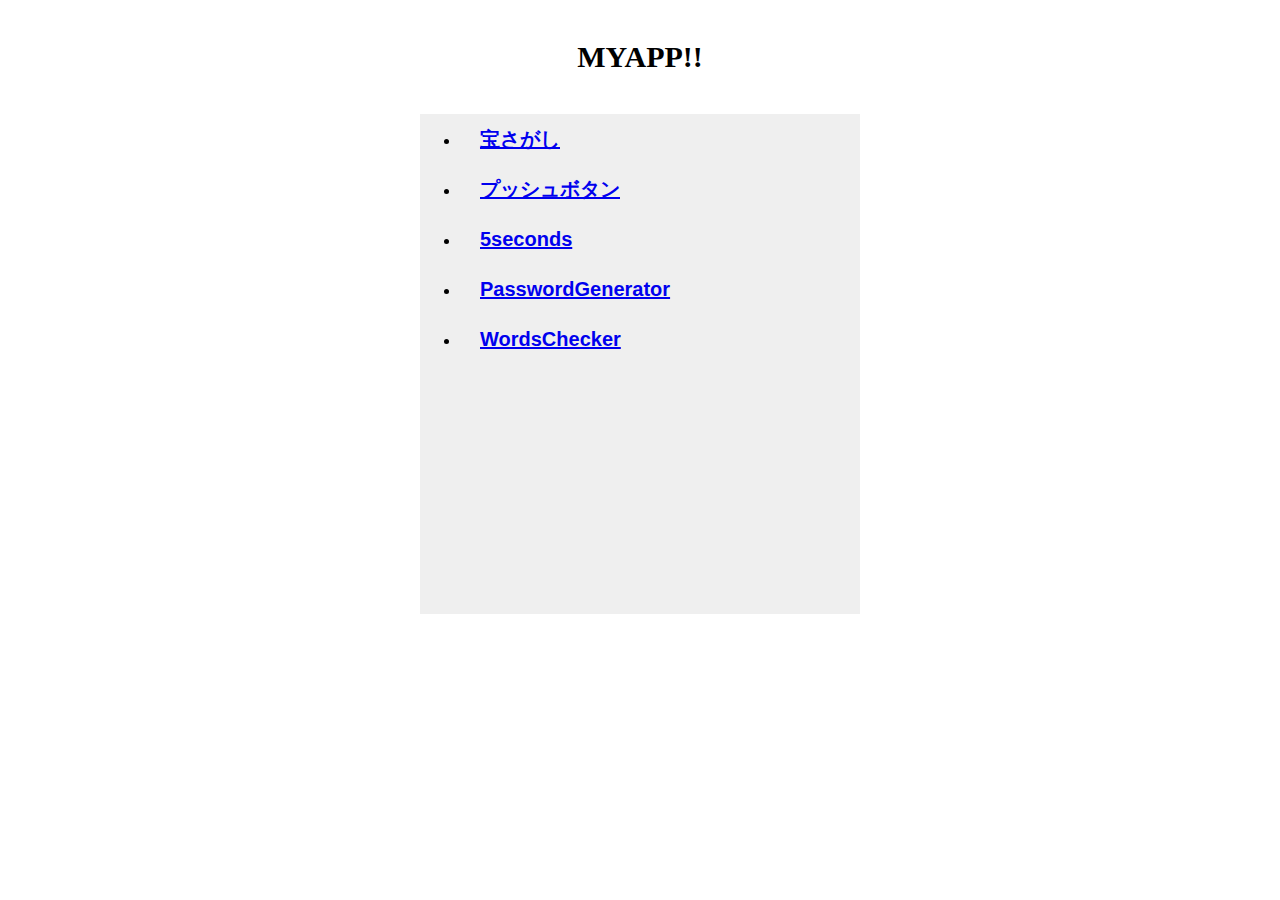
==== index.html @ 4cf3b252 "Initial commit" ====
<!DOCTYPE html>
<html lang="ja" dir="ltr">
<head>
    <meta charset="utf-8">
    <title>ミニゲーム</title>
    <link rel="stylesheet" href="css/index.css">
</head>
<body>
    <div class="container">
        <div class="subtitle">
            MYAPP!!
        </div>
        <ul class="items">
            <li><a href="raffle.html" class="item">宝さがし</a></li>
            <li><a href="raffle2.html" class="item">プッシュボタン</a></li>
            <li><a href="fiveseconds.html" class="item">5seconds</a></li>
            <li><a href="passwdjen.html" class="item">PasswordGenerator</a></li>
            <li><a href="moziChecker.html" class="item">WordsChecker</a></li>
        </ul>
    </div>
</body>
</html>
---- css/index.css ----
@charset "UTF-8";

.subtitle{
    margin: 40px auto;
    font-weight:bold;
    font-size:30px;
    text-align:center;

}

.items{
    width:400px;
    height:500px;
    margin:30px auto 0;
    background: #efefef;
    font-family: sans-serif;
}
.item{
    width:50px;
    height:50px;
    margin: 30px 20px;
    line-height: 50px;
    font-size:20px;
    font-weight: bold;
}
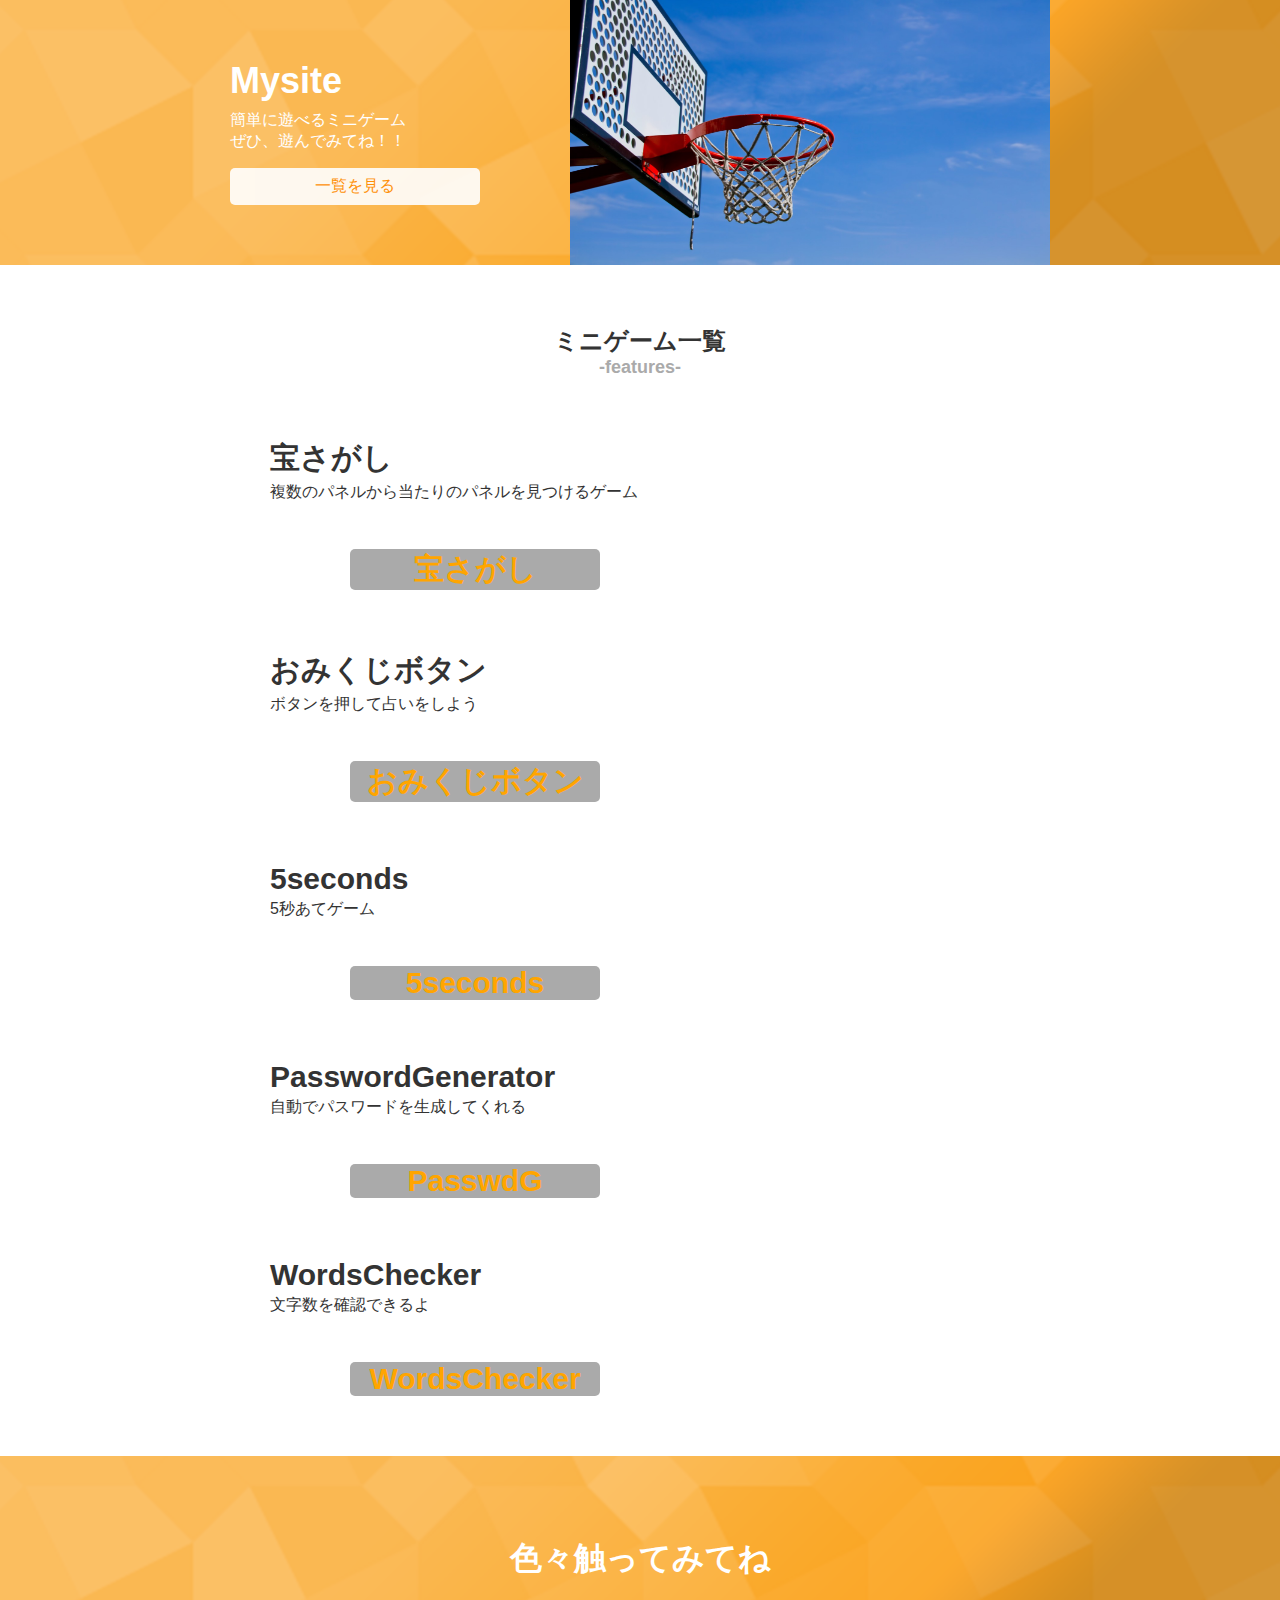
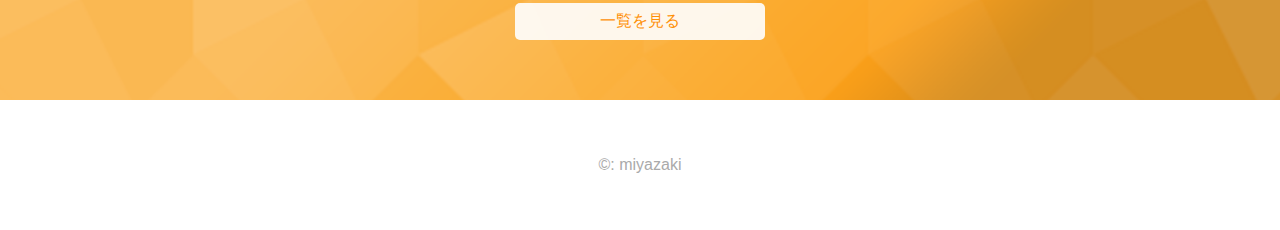
==== commit a87b51a5: "index.html変更" ====
--- a/index.html
+++ b/index.html
@@ -2,21 +2,86 @@
 <html lang="ja" dir="ltr">
 <head>
     <meta charset="utf-8">
-    <title>ミニゲーム</title>
-    <link rel="stylesheet" href="css/index.css">
+    <title>Mysite</title>
+    <link rel="icon" href="img/basketball.png">
+    <link rel="stylesheet" href="https://use.fontawesome.com/releases/v5.6.3/css/all.css" integrity="sha384-UHRtZLI+pbxtHCWp1t77Bi1L4ZtiqrqD80Kn4Z8NTSRyMA2Fd33n5dQ8lWUE00s/" crossorigin="anonymous">
+    <link rel="stylesheet" href="css/styles.css">
 </head>
 <body>
-    <div class="container">
-        <div class="subtitle">
-            MYAPP!!
+    <header class="orange_back">
+        <div class="container">
+            <h1>Mysite</h1>
+            <p>
+                簡単に遊べるミニゲーム<br>
+                ぜひ、遊んでみてね！！
+            </p>
+            <a href="index.html#features" class='btn'>一覧を見る<i class="fas fa-external-link-alt"></i></a>
+            <img src="img/basketball_background.jpg" alt="バスケをしている様子" width="480px" height="270px" >
         </div>
-        <ul class="items">
-            <li><a href="raffle.html" class="item">宝さがし</a></li>
-            <li><a href="raffle2.html" class="item">プッシュボタン</a></li>
-            <li><a href="fiveseconds.html" class="item">5seconds</a></li>
-            <li><a href="passwdjen.html" class="item">PasswordGenerator</a></li>
-            <li><a href="moziChecker.html" class="item">WordsChecker</a></li>
-        </ul>
-    </div>
+    </header>
+
+    <section id="features">
+        <div class="container">
+            <h1 class="section-title">ミニゲーム一覧</h1>
+
+            <section class="feature">
+                <div class="disc">
+                    <h1>宝さがし</h1>
+                    <p>
+                        複数のパネルから当たりのパネルを見つけるゲーム
+                    </p>
+                    <a href="raffle.html" class="item">宝さがし</a>
+                </div>
+            </section>
+            <section class="feature">
+                <div class="disc">
+                    <h1>おみくじボタン</h1>
+                    <p>
+                        ボタンを押して占いをしよう
+                    </p>
+                    <a href="raffle2.html" class="item">おみくじボタン</a>
+                </div>
+            </section>
+            <section class="feature">
+                <div class="disc">
+                    <h1>5seconds</h1>
+                    <p>
+                        5秒あてゲーム
+                    </p>
+                    <a href="fiveseconds.html" class="item">5seconds</a>
+                </div>
+            </section>
+            <section class="feature">
+                <div class="disc">
+                    <h1>PasswordGenerator</h1>
+                    <p>
+                        自動でパスワードを生成してくれる
+                    </p>
+                    <a href="passwdjen.html" class="item">PasswdG</a>
+                </div>
+            </section>
+            <section class="feature">
+                <div class="disc">
+                    <h1>WordsChecker</h1>
+                    <p>
+                        文字数を確認できるよ
+                    </p>
+                    <a href="moziChecker.html" class="item">WordsChecker</a>
+                </div>
+            </section>
+
+        </div>
+    </section>
+
+    <section class="call-to-action orange_back">
+        <div class="container">
+            <h1>色々触ってみてね</h1>
+            <a href="index.html#features" class='btn'>一覧を見る<i class="fas fa-external-link-alt"></i></a>
+        </div>
+    </section>
+
+    <footer>
+        <p>&copy: miyazaki</p>
+    </footer>
 </body>
 </html>
--- a/css/styles.css
+++ b/css/styles.css
@@ -0,0 +1,129 @@
+body{
+    font-size: 16px;
+    font-family: Verdana,sans-serif;
+    color:#333;
+    margin:0;
+}
+
+.container{
+    width: 820px;
+    margin:0 auto;
+    padding: 60px 0;
+}
+
+.orange_back{
+    color:#fff;
+    background: url('../img/bg.png');
+    background-size: cover;
+}
+
+.section-title{
+    text-align: center;
+    font-weight: none;
+    font-size:24px;
+    margin-top:0;
+    margin-bottom: 60px;
+}
+
+.section-title::after{
+    content: "-features-";
+    display: block;
+    font-size: 18px;
+    color:#aaa;
+    /* padding-top: 8px; */
+}
+/* header */
+
+header .container{
+    position:relative;
+}
+
+header img{
+    position: absolute;
+    bottom: 0px;
+    right: 0px;
+}
+header h1{
+    margin-top: 0;
+    font-weight: normal;
+    font-size: 36px;
+    font-weight: bold;
+    margin-bottom: 8px;
+}
+
+header p{
+    margin-top: 0;
+}
+
+.btn{
+    display: inline-block;
+    width:250px;
+    text-align: center;
+    background:#fff;
+    color:#ff8c00;
+    padding: 8px 0;
+    text-decoration: none;
+    border-radius: 5px;
+    opacity: 0.9;
+}
+.btn:hover{
+    opacity:1.0;
+}
+
+/* features */
+
+.feature .item{
+    display: inline-block;
+    width: 250px;
+    background: #aaa;
+    text-decoration: none;
+    font-size: 30px;
+    font-weight: bold;
+    border-radius: 5px;
+    text-align: center;
+    color: orange;
+    margin-top: 30px;
+    margin-left: 80px;
+}
+
+.feature:not(:last-child){
+    margin-bottom: 60px;
+}
+.feature{
+    overflow: hidden;
+}
+.feature h1{
+    font-weight: bold;
+    font-size: 30px;
+    margin-top: 0;
+    margin-bottom: 3px;
+}
+.feature p{
+    margin-top:0;
+}
+
+
+.feature .disc{
+    width: 700px;
+    float:left;
+    padding-left:40px;
+}
+
+/* voices */
+
+.voices{
+    background: #f8f8f8;
+}
+
+/* call-to-action */
+.call-to-action{
+    text-align: center;
+}
+
+/* footer */
+
+footer{
+    padding: 40px 0;
+    text-align: center;
+    color: #aaa;
+}
